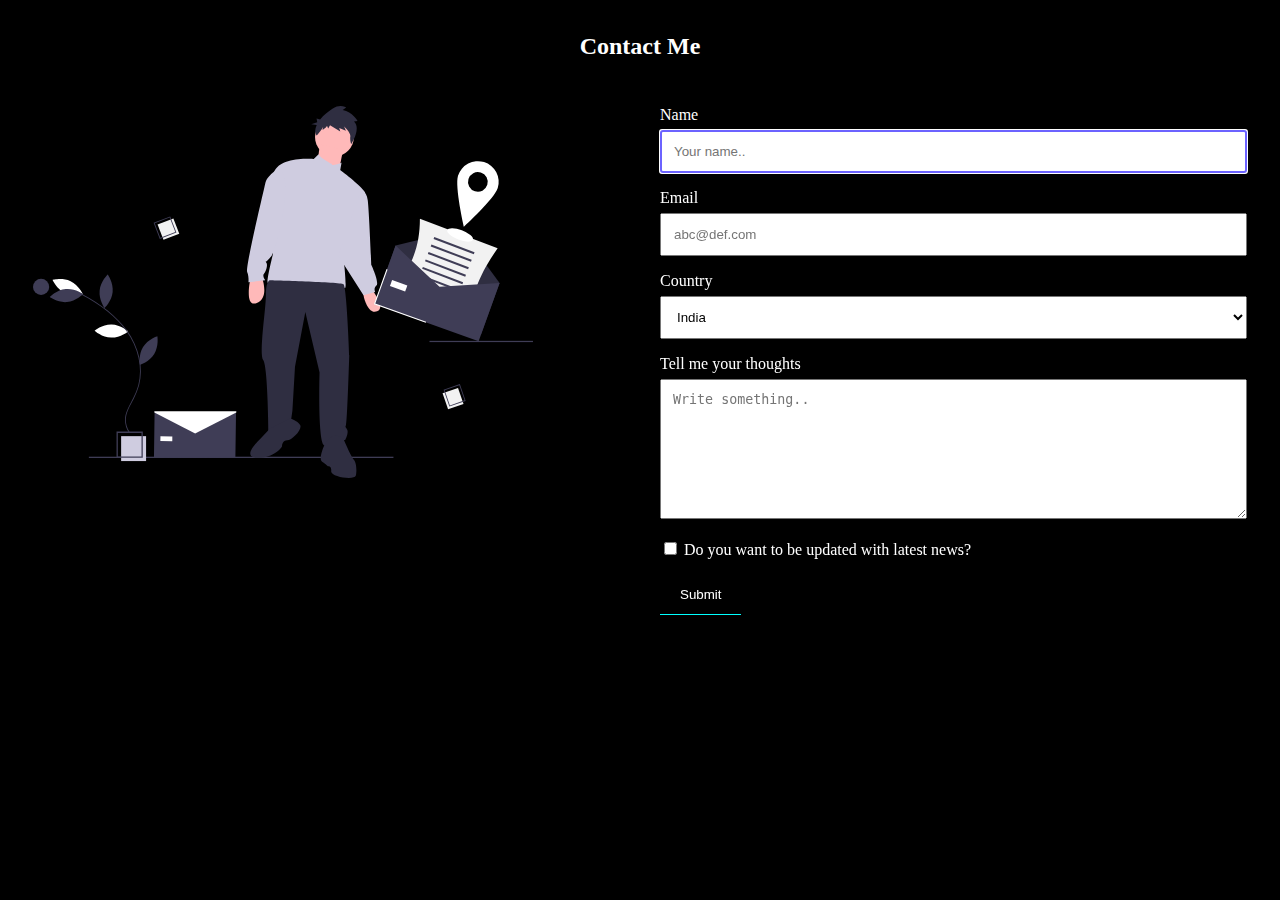
==== SY Sem4/WP-1/Practical/contact.html @ ffb2d5c2 "addittion" ====
<!DOCTYPE html>
<html lang="en">
<head>
    <meta charset="UTF-8">
    <meta name="viewport" content="width=device-width, initial-scale=1.0">
    <title>Document</title>
    <style>
        body {
            font-family: roboto;
            color:white;
            background-color: black;
        }

        * {
            box-sizing: border-box;
        }

        input:focus{
            outline-color: #6C63FF;
        }

        input[type=text],input[type=email], select, textarea {
            width: 100%;
            padding: 12px;
            margin-top: 6px;
            margin-bottom: 16px;
            resize: vertical;
        }
        input[type=submit] {
            background-color: black;
            color: white;
            margin-top: 15px;
            padding: 12px 20px;
            border: none;
            cursor: pointer;
            border-bottom: 1px solid aqua;
            border-top: 1px solid transparent;
        }

        input[type=submit]:hover {
            border-bottom: 1px solid aqua;
            border-top: 1px solid aqua;
        }

        .container {
            border-radius: 5px;
            background-color: black;
            padding: 5px;
        }

        .column {
        float: left;
        width: 50%;
        margin-top: 6px;
        padding: 20px;
        }
    </style>
</head>
<body>
    <div class="container">
        <div style="text-align:center">
          <h2>Contact Me</h2>
        </div>
        <div class="row">
          <div class="column">
            <img src="./undraw_delivery_address_03n0.svg" width="500px">
          </div>
          <div class="column">
            <form>
                <label for="fname">Name</label>
                <input type="text" id="fname" name="name" placeholder="Your name.." required autofocus>
                <label for="email">Email</label>
                <input type="email" id="email" name="email" placeholder="abc@def.com" required> 
                <label for="country">Country</label>
                
                <datalist>
                    <option value="india">India</option>
                    <option value="australia">Australia</option>
                    <option value="canada">Canada</option>
                    <option value="usa">USA</option>
                </datalist>
                <select id="country" name="country">
                    <option value="india">India</option>
                    <option value="australia">Australia</option>
                    <option value="canada">Canada</option>
                    <option value="usa">USA</option>
                </select>
                <label for="subject">Tell me your thoughts</label>
                <textarea id="subject" name="subject" placeholder="Write something.." style="height:140px" required></textarea>
                <div>
                    <input type="checkbox" name="agree" id="agree">
                    <label for="agree">Do you want to be updated with latest news?</label>
                </div>
                <input type="submit" formnovalidate value="Submit">
            </form>
          </div>
        </div>
      </div>
</body>
</html>
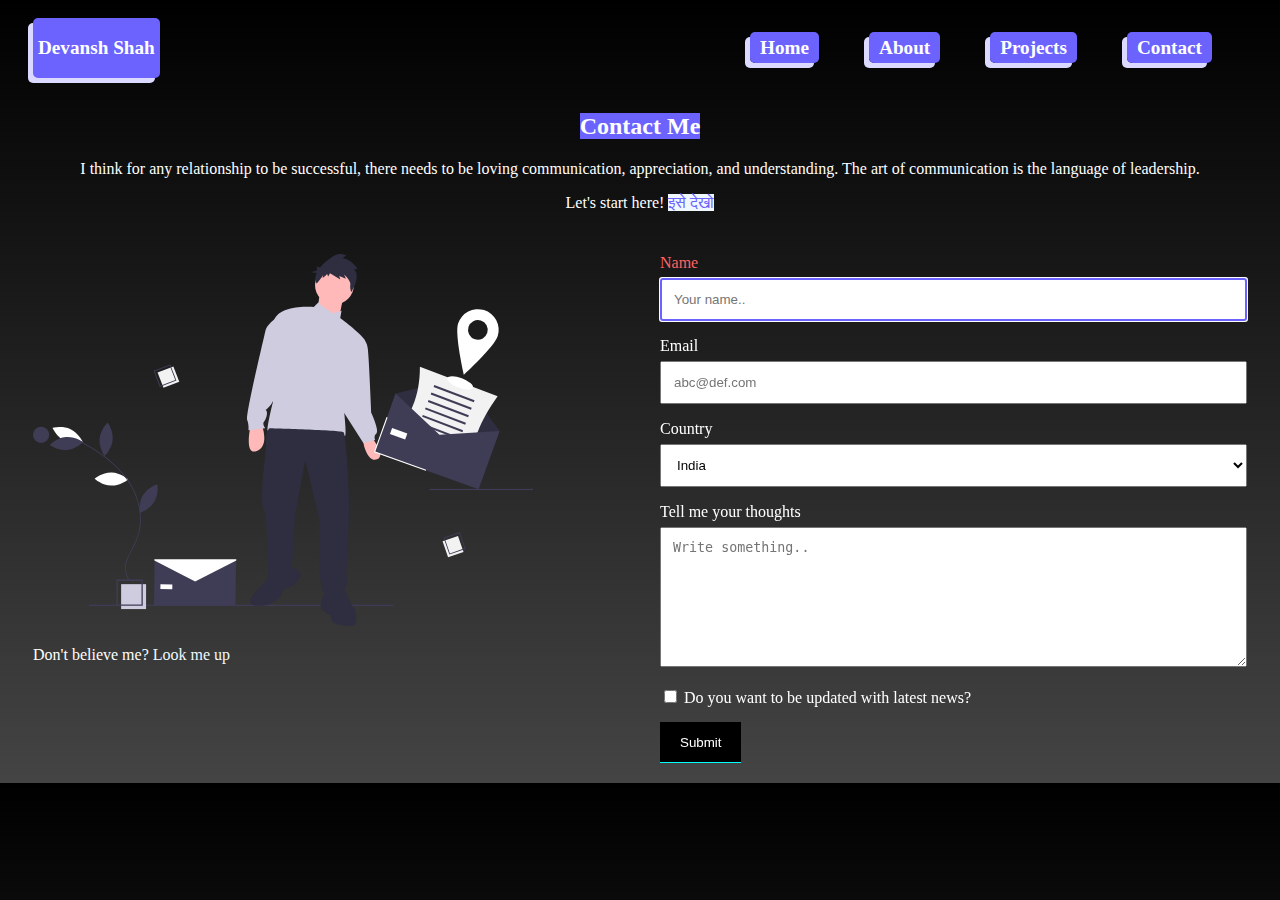
==== commit 5f70bbe0: "Update 18-02-2021" ====
--- a/SY Sem4/WP-1/Practical/contact.html
+++ b/SY Sem4/WP-1/Practical/contact.html
@@ -1,5 +1,5 @@
 <!DOCTYPE html>
-<html lang="en">
+<html lang="en" >
 <head>
     <meta charset="UTF-8">
     <meta name="viewport" content="width=device-width, initial-scale=1.0">
@@ -8,7 +8,7 @@
         body {
             font-family: roboto;
             color:white;
-            background-color: black;
+            background: linear-gradient(to bottom,#000,#444);
         }
 
         * {
@@ -44,7 +44,6 @@
 
         .container {
             border-radius: 5px;
-            background-color: black;
             padding: 5px;
         }
 
@@ -54,16 +53,121 @@
         margin-top: 6px;
         padding: 20px;
         }
+        .centered{
+            text-align: center;
+        }
+        .centered p::selection{
+            color: #6C63FF;
+            background: white;
+            font-weight: 500;
+        }
+        .centered p::first-letter{
+            text-transform: capitalize;
+        }
+        .centered::first-line{
+            background-color: #6C63FF;
+        }
+        a{
+            text-decoration: none;
+            color: black;
+        }
+        a:visited{
+            color: #6C63FF;
+            background: aliceblue;
+        }
+        #whyMe:link{
+            color: aliceblue;
+        }
+        span:lang(hi){
+            color: #6C63FF;
+            background-color: aliceblue;
+        }
+        label:first-child{
+            color: #ff6363;
+        }
+        nav{
+            padding: 0 25px;
+            margin: 0;
+            width: 100%;
+            display: flex;
+            justify-content: space-between;
+        }
+        .navbar{
+            list-style-type: none;
+            display: flex;
+            justify-content: start;
+            margin: 0;
+            padding: 0;
+        }
+        .nav-link{
+            display: inline-block;
+            padding: 15px;
+            color: #6C63FF;
+        }
+        .nav-link a{
+            color: white;
+            font-size: 1.2rem;
+            padding: 5px 10px;
+        }
+        .brandname{
+            font-size: 1.2rem;
+        }
+        .btn{
+            /* width: 120px; */
+            padding: 5px;
+            margin: 10px 20px 10px 0;
+            font-weight: 600;
+            text-align: center;
+            line-height: 50px;
+            color: #FFF;
+            border-radius: 5px;
+            transition: all 0.2s ;
+            position: relative;
+        }
+        .btnBlueGreen {
+            background: #6C63FF;
+        }
+        .btnBlueGreen.btnPush {
+            box-shadow: -5px 5px 0px 0px #dbd9ff;
+        }
+
+        .btnPush:hover {
+            margin-top: 15px;
+            margin-bottom: 5px;
+        }
+
+        .btnBlueGreen.btnPush:hover {
+            box-shadow: 0px 0px 0px 0px #504ac4;
+        }
     </style>
 </head>
 <body>
+    <nav>
+        <a href="/?" class="brandname btn btnBlueGreen btnPush">Devansh Shah</a>
+        <ul class="navbar">
+            <li class="nav-link"><a href="#Home" class="btn btnBlueGreen btnPush">Home</a></li>
+            <li class="nav-link"><a href="#About" class="btn btnBlueGreen btnPush">About</a></li>
+            <li class="nav-link"><a href="#Projects" class="btn btnBlueGreen btnPush">Projects</a></li>
+            <li class="nav-link"><a href="#Contact" class="btn btnBlueGreen btnPush">Contact</a></li>
+        </ul>
+    </nav>
     <div class="container">
-        <div style="text-align:center">
+        <div class="centered">
           <h2>Contact Me</h2>
+          <p>
+            i think for any relationship to be successful, there needs to be loving communication, appreciation, and understanding.
+            The art of communication is the language of leadership.
+          </p>
+          <p>let's start here! <span lang="hi">इसे देखो</span></p>
         </div>
         <div class="row">
           <div class="column">
-            <img src="./undraw_delivery_address_03n0.svg" width="500px">
+            <img src="./undraw_delivery_address_03n0.svg" width="500px" alt="Image">
+            <p>Don't believe me? 
+                <a href="https://www.linkedin.com/in/devansh-shah-8b598b192/" id="whyMe">
+                    Look me up 
+                </a>
+            </p>
           </div>
           <div class="column">
             <form>
